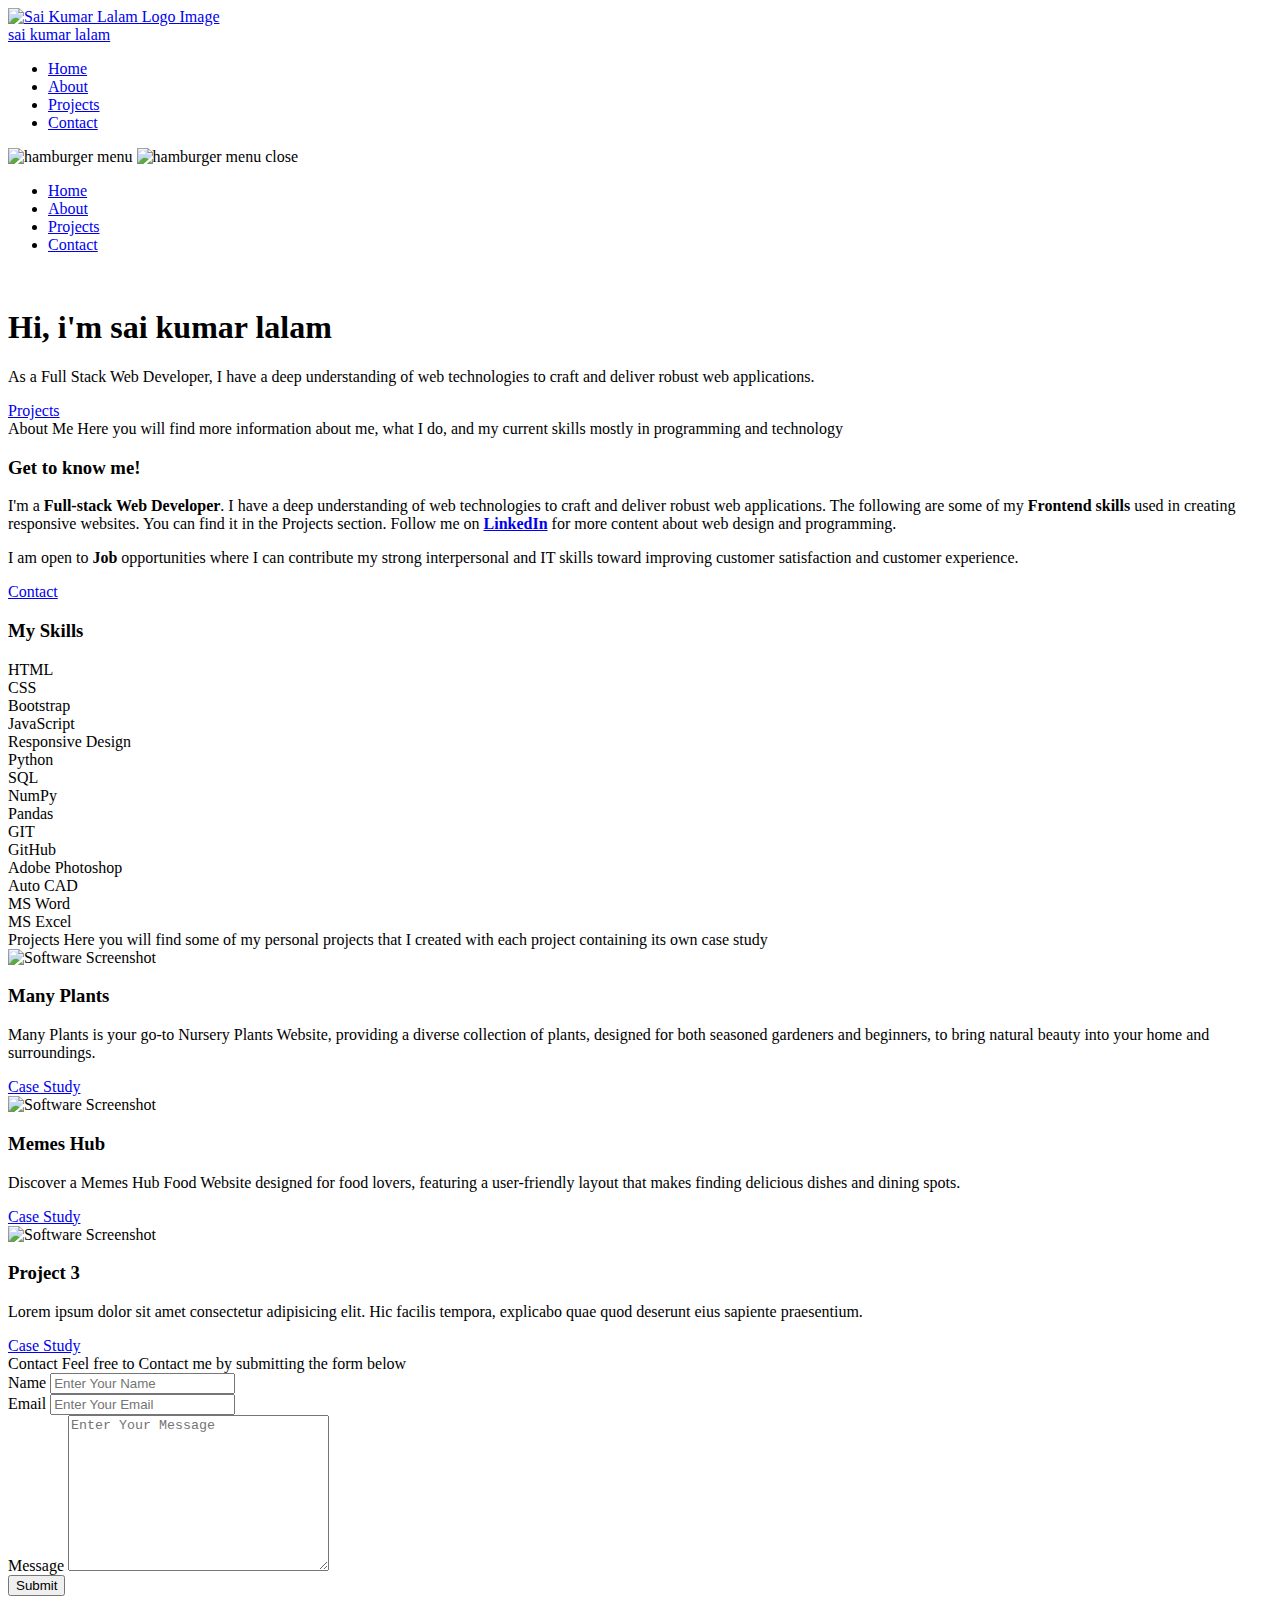
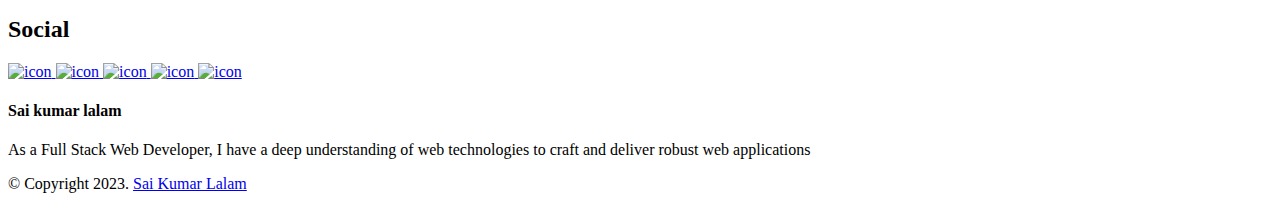
==== index.html @ bcacc2f0 "about content changed for all websites and mine" ====
<!DOCTYPE html>
<html lang="en">
  <head>
    <meta charset="UTF-8" />
    <meta name="viewport" content="width=device-width, initial-scale=1.0" />
    <meta http-equiv="X-UA-Compatible" content="ie=edge" />
    <meta name="author" content="Sai Kumar Lalam">
    <title>Sai Kumar Lalam</title>
    <link rel="stylesheet" href="css/style.css" />
    <link rel="icon" href="assets/png/web-logo.png">

    <link rel="preconnect" href="https://fonts.googleapis.com" />
    <link rel="preconnect" href="https://fonts.gstatic.com" crossorigin />
    <link
      href="https://fonts.googleapis.com/css2?family=Source+Sans+Pro:wght@400;600;700;900&display=swap"
      rel="stylesheet"
    />
  </head>
  <body>
    <header class="header">
      <div class="header__content">
        <a class="header__logo-container" href="./index.html">
          <div class="header__logo-img-cont">
            <img
              src="./assets/png/sai-kumar.png"
              alt="Sai Kumar Lalam Logo Image"
              class="header__logo-img"
            />
          </div>
          <span class="header__logo-sub">sai kumar lalam</span>
        </a>
        <div>
          <ul class="header__links">
            <li>
              <a href="./index.html" class="header__link"> Home </a>
            </li>
            <li>
              <a href="./index.html#about" class="header__link">About </a>
            </li>
            <li>
              <a href="./index.html#projects" class="header__link">
                Projects
              </a>
            </li>
            <li>
              <a href="./index.html#contact" class="header__link"> Contact </a>
            </li>
          </ul>
          <div class="header__main-ham-menu-cont">
            <img
              src="./assets/svg/ham-menu.svg"
              alt="hamburger menu"
              class="header__main-ham-menu"
            />
            <img
              src="./assets/svg/ham-menu-close.svg"
              alt="hamburger menu close"
              class="header__main-ham-menu-close d-none"
            />
          </div>
        </div>
      </div>
      <div class="header__sm-menu">
        <div class="header__sm-menu-content">
          <ul class="header__sm-menu-links">
            <li class="header__sm-menu-link">
              <a href="./index.html"> Home </a>
            </li>

            <li class="header__sm-menu-link">
              <a href="./index.html#about"> About </a>
            </li>

            <li class="header__sm-menu-link">
              <a href="./index.html#projects"> Projects </a>
            </li>

            <li class="header__sm-menu-link">
              <a href="./index.html#contact"> Contact </a>
            </li>
          </ul>
        </div>
      </div>
    </header>

    <section class="home-hero">
      <div class="home-hero__sai-kumar">
        <img src="assets/png/sai__kumar.png" alt="" class="hero-img">
      </div>
      <div class="home-hero__content">
        <h1 class="heading-primary">Hi, i'm sai kumar lalam</h1>
        <div class="home-hero__info">
          <p class="text-primary">
            As a Full Stack Web Developer, I have a deep understanding of web technologies to craft 
            and deliver robust web applications. 
          </p>
        </div>
        <div class="home-hero__cta">
          <a href="./index.html#projects" class="btn btn--bg">Projects</a>
        </div>
      </div>
    </section>

    <section id="about" class="about sec-pad">
      <div class="main-container">
        <div class="heading-sec__mb">
          <span class="heading-sec__main">About Me</span>
          <span class="heading-sec__sub">
            Here you will find more information about me, what I do, and my current skills 
            mostly in programming and technology
          </span>
        </div>
        <div class="about__content">
          <div>
            <h3 class="about__content-title">Get to know me!</h3>
            <div>
              <p class="about__content-details-para">
                I'm a <strong>Full-stack Web Developer</strong>. I have a deep understanding of web technologies 
                to craft and deliver robust web applications. The following are some of my <strong>Frontend 
                skills</strong> used in creating responsive websites. You can find it in the Projects section. 
                Follow me on 
                <strong><a class="about__linkedin" href="https://www.linkedin.com/in/lalam-sai-kumar/" target="_blank">LinkedIn</a></strong>
                for more content about web design and programming.
              </p>
              <p class="about__content-details-para">
                I am open to <strong>Job</strong> opportunities where I can contribute my strong
                interpersonal and IT skills toward improving customer satisfaction and 
                customer experience.
              </p>
            </div>
            <a href="./index.html#contact" class="btn btn--med"
              >Contact</a
            >
          </div>
          <div>
            <h3 class="about__content-title">My Skills</h3>
            <div class="skills">
              <div class="skills__skill">HTML</div>
              <div class="skills__skill">CSS</div>
              <div class="skills__skill">Bootstrap</div>
              <div class="skills__skill">JavaScript</div>
              <div class="skills__skill">Responsive Design</div>
              <div class="skills__skill">Python</div>
              <div class="skills__skill">SQL</div>
              <div class="skills__skill">NumPy</div>
              <div class="skills__skill">Pandas</div>
              <div class="skills__skill">GIT</div>
              <div class="skills__skill">GitHub</div>
              <div class="skills__skill">Adobe Photoshop</div>
              <div class="skills__skill">Auto CAD</div>
              <div class="skills__skill">MS Word</div>
              <div class="skills__skill">MS Excel</div>
            </div>
          </div>
        </div>
      </div>
    </section>

    <section id="projects" class="projects sec-pad">
      <div class="main-container">
        <div class="heading-sec__mb">
          <span class="heading-sec__main">Projects</span>
          <span class="heading-sec__sub">
            Here you will find some of my personal projects that 
            I created with each project containing its own case study
          </span>
        </div>
        <div class="projects__content">
          <div id="project-1" class="projects__row">
            <div class="projects__row-img-cont">
              <img
                src="./assets/jpeg/project-1.jpg"
                alt="Software Screenshot"
                class="projects__row-img"
                loading="lazy"
              />
            </div>
            <div class="projects__row-content">
              <h3 class="projects__row-content-title">Many Plants</h3>
              <p class="projects__row-content-desc">
                Many Plants is your go-to Nursery Plants Website, providing 
                a diverse collection of plants, designed for both seasoned gardeners
                and beginners, to bring natural beauty into your home and surroundings.
              </p>
              <a
                href="./project-1.html"
                class="btn btn--med"
                >Case Study</a
              >
            </div>
          </div>
          <div id="project-2" class="projects__row">
            <div class="projects__row-img-cont">
              <img
                src="./assets/jpeg/project-2.jpg"
                alt="Software Screenshot"
                class="projects__row-img"
                loading="lazy"
              />
            </div>
            <div class="projects__row-content">
              <h3 class="projects__row-content-title">Memes Hub</h3>
              <p class="projects__row-content-desc">
                Discover a Memes Hub Food Website designed for food lovers, featuring 
                a user-friendly layout that makes finding delicious dishes and 
                dining spots.
              </p>
              <a
                href="./project-2.html"
                class="btn btn--med"
                >Case Study</a
              >
            </div>
          </div>
          <div id="project-3" class="projects__row">
            <div class="projects__row-img-cont">
              <img
                src="./assets/jpeg/project-mockup-example.jpeg"
                alt="Software Screenshot"
                class="projects__row-img"
                loading="lazy"
              />
            </div>
            <div class="projects__row-content">
              <h3 class="projects__row-content-title">Project 3</h3>
              <p class="projects__row-content-desc">
                Lorem ipsum dolor sit amet consectetur adipisicing elit. Hic
                facilis tempora, explicabo quae quod deserunt eius sapiente
                praesentium.
              </p>
              <a
                href="./project-3.html"
                class="btn btn--med"
                >Case Study</a
              >
            </div>
          </div>
        </div>
      </div>
    </section>

    <section id="contact" class="contact sec-pad">
      <div class="main-container">
        <div class="heading-sec__mb">
          <span class="heading-sec__main">Contact</span>
          <span class="heading-sec__sub">
            Feel free to Contact me by submitting the 
            form below
          </span>
        </div>
        <div class="contact__form-container">
          <form action="#">
            <div class="contact__form-field">
              <label class="contact__form-label" for="name">Name</label>
              <input
                required
                placeholder="Enter Your Name"
                type="text"
                class="contact__form-input"
                name="name"
                id="name"
              />
            </div>
            <div class="contact__form-field">
              <label class="contact__form-label" for="email">Email</label>
              <input
                required
                placeholder="Enter Your Email"
                type="text"
                class="contact__form-input"
                name="email"
                id="email"
              />
            </div>
            <div class="contact__form-field">
              <label class="contact__form-label" for="message">Message</label>
              <textarea
                required
                cols="30"
                rows="10"
                class="contact__form-input"
                placeholder="Enter Your Message"
                name="message"
                id="message"
              ></textarea>
            </div>
            <button type="submit" class="btn contact__btn">
              Submit
            </button>
          </form>
        </div>
      </div>
    </section>

    <footer class="main-footer">
      <div class="main-container">
        <div class="main-footer__upper">
          <div class="main-footer__row-1">
            <h2 class="heading-sm main-footer__heading-sm">
              <span>Social</span>
            </h2>
            <div class="main-footer__social-cont">
              <a target="_blank" rel="noreferrer" href="https://www.linkedin.com/in/lalam-sai-kumar/">
                <img
                  class="main-footer__icon"
                  src="./assets/png/linkedin-ico.png"
                  alt="icon"
                />
              </a>
              <a target="_blank" rel="noreferrer" href="https://github.com/SaiKumarLalam897878">
                <img
                  class="main-footer__icon"
                  src="./assets/png/github-ico.png"
                  alt="icon"
                />
              </a>
              <a target="_blank" rel="noreferrer" href="https://twitter.com/saiprabhaslalam">
                <img
                  class="main-footer__icon"
                  src="./assets/png/twitter-ico.png"
                  alt="icon"
                />
              </a>
              <a target="_blank" rel="noreferrer" href="https://www.youtube.com/channel/UCGO_AyPo1hCbbY6c-ZgNtqQ">
                <img
                  class="main-footer__icon"
                  src="./assets/png/yt-ico.png"
                  alt="icon"
                />
              </a>
              <a target="_blank" rel="noreferrer" href="https://www.instagram.com/sai_kumar_lalam/">
                <img
                  class="main-footer__icon main-footer__icon--mr-none"
                  src="./assets/png/insta-ico.png"
                  alt="icon"
                />
              </a>
            </div>
          </div>
          <div class="main-footer__row-2">
            <h4 class="heading-sm">Sai kumar lalam</h4>
            <p class="main-footer__short-desc">
              As a Full Stack Web Developer, I have a deep understanding of 
              web technologies to craft and deliver robust web applications
            </p>
          </div>
        </div>

        <div class="main-footer__lower">
          &copy; Copyright 2023.
          <a rel="noreferrer" target="_blank" href="#"
            >Sai Kumar Lalam</a
          >
        </div>
      </div>
    </footer>

    <script src="./index.js"></script>
  </body>
</html>
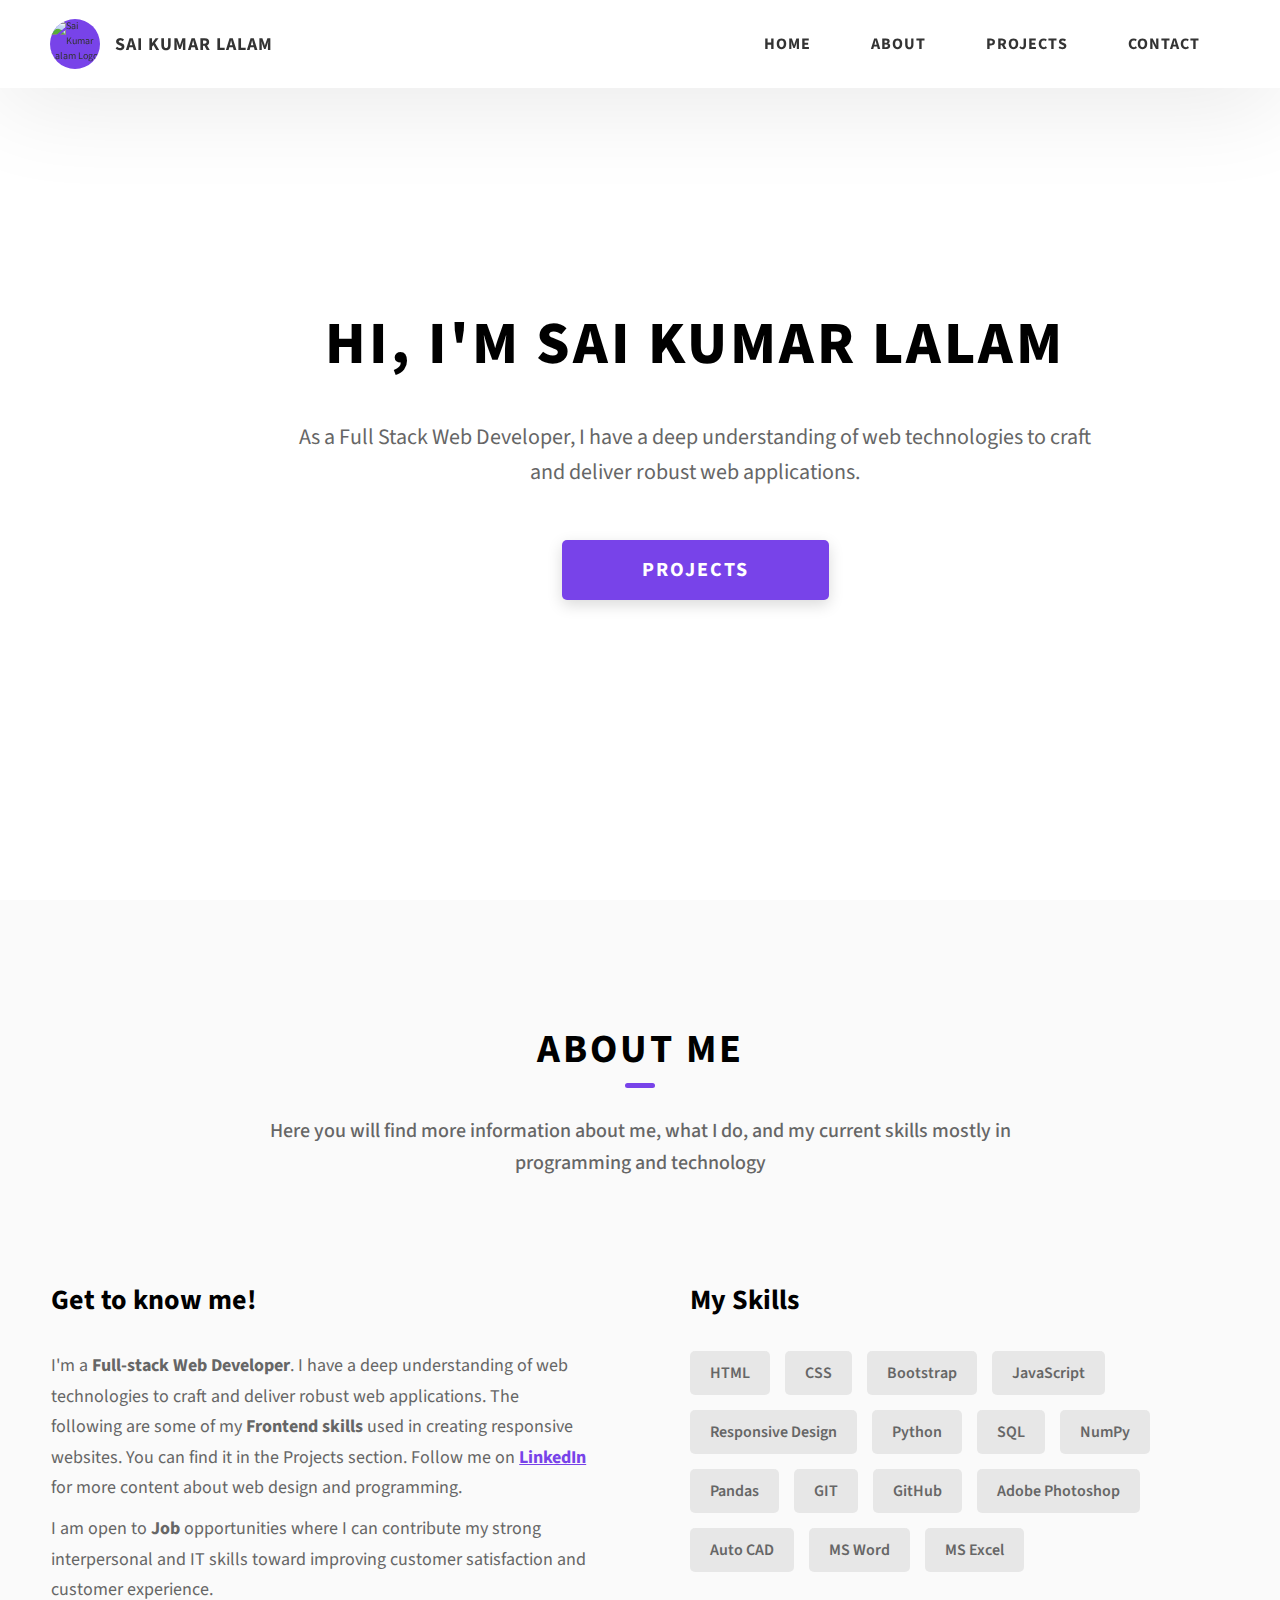
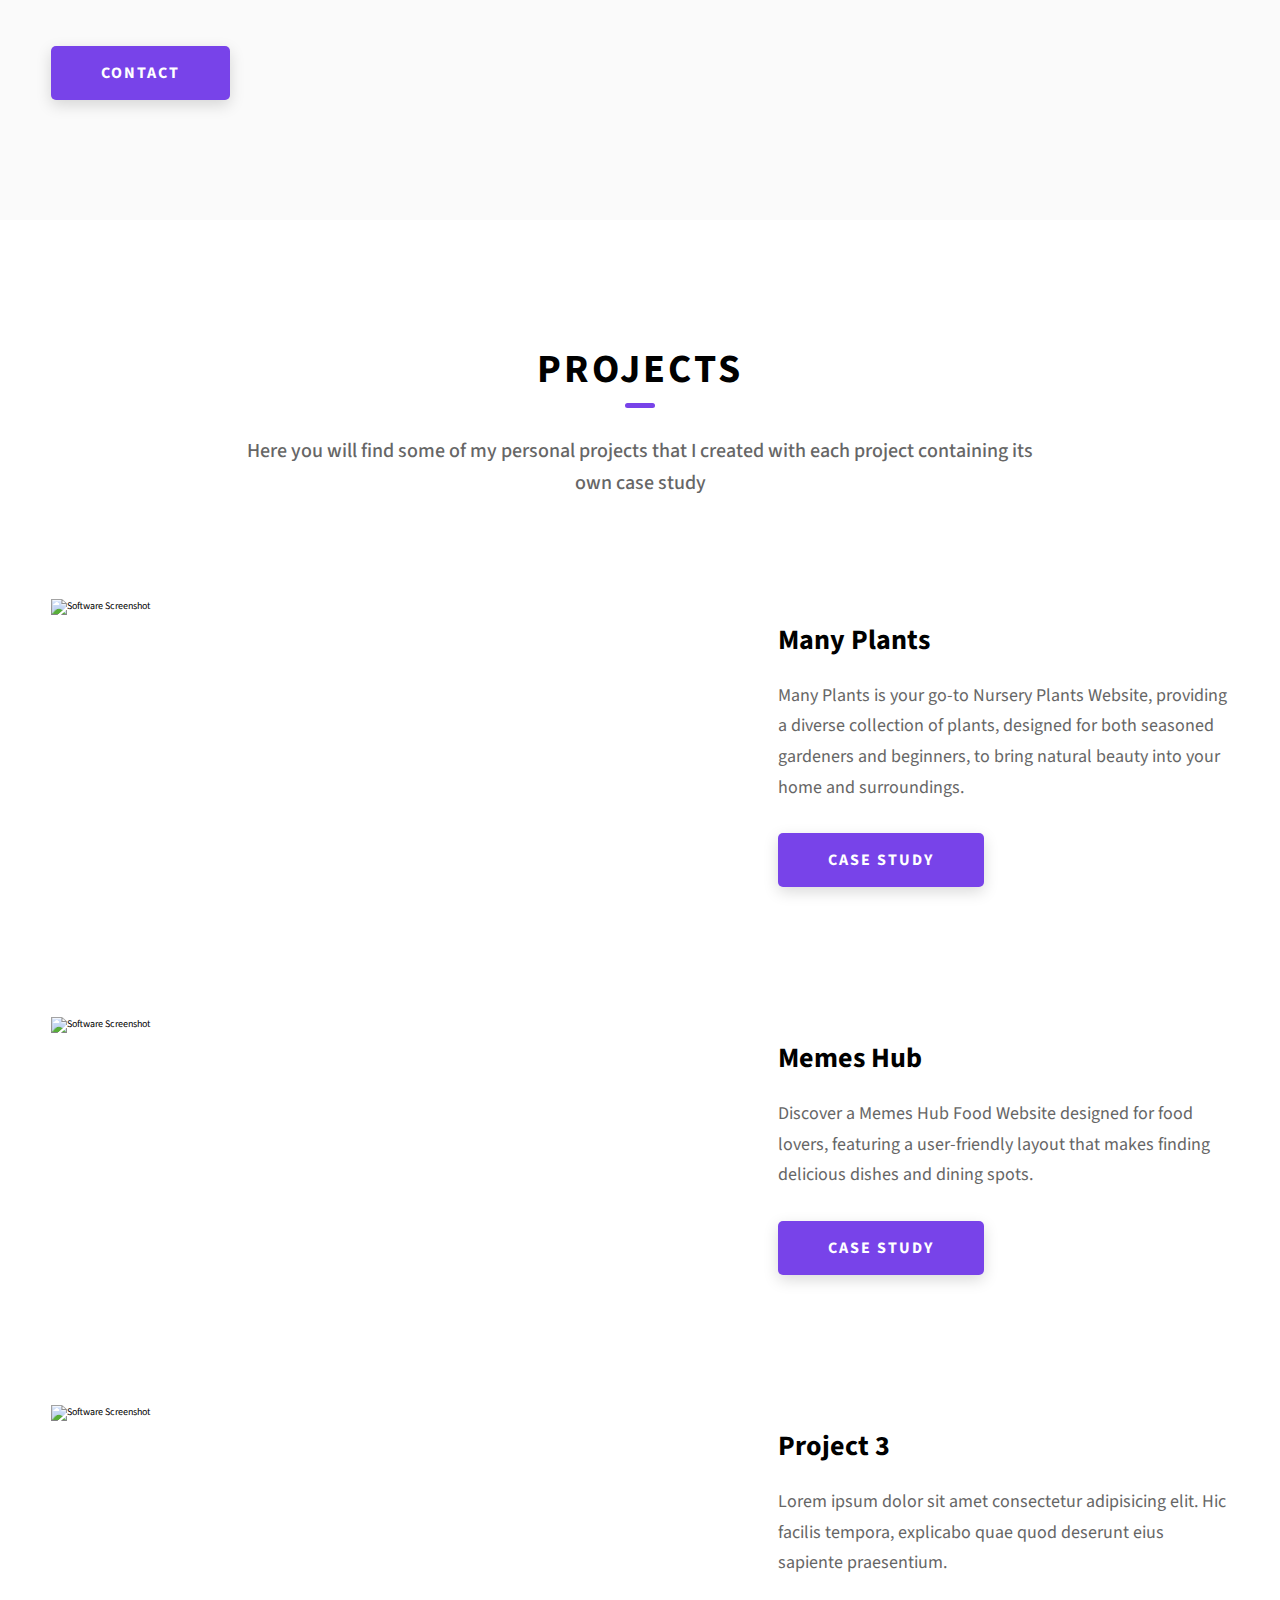
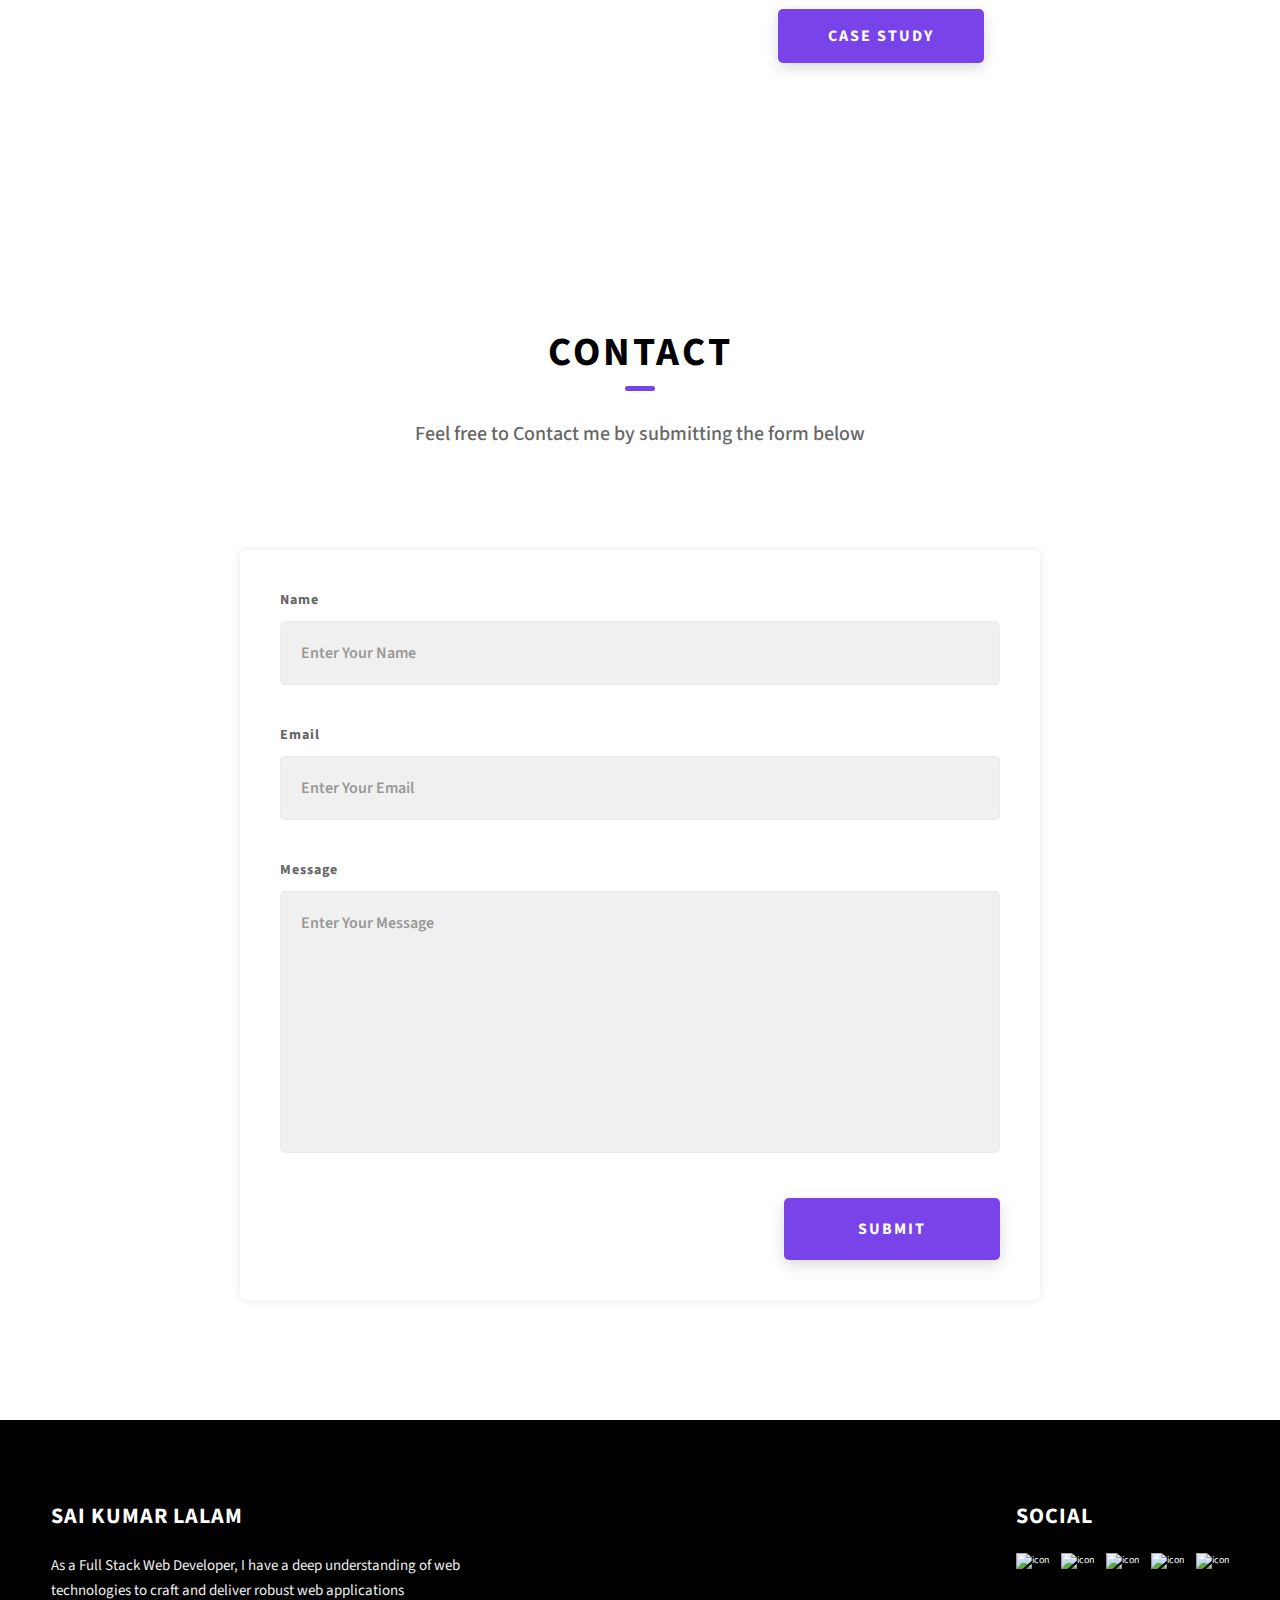
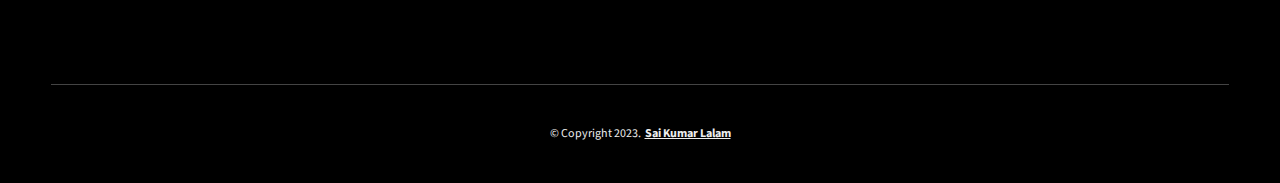
==== commit cabe8b71: "theme-color added" ====
--- a/index.html
+++ b/index.html
@@ -5,6 +5,7 @@
     <meta name="viewport" content="width=device-width, initial-scale=1.0" />
     <meta http-equiv="X-UA-Compatible" content="ie=edge" />
     <meta name="author" content="Sai Kumar Lalam">
+    <meta name="theme-color" content="#7843e9">
     <title>Sai Kumar Lalam</title>
     <link rel="stylesheet" href="css/style.css" />
     <link rel="icon" href="assets/png/web-logo.png">
--- a/css/style.css
+++ b/css/style.css
@@ -0,0 +1,607 @@
+
+/* 
+@font-face {
+  font-family: Source Sans Pro;
+  src: url(source.ttf);
+}  */
+
+*,
+::after,
+::before{
+  margin: 0;
+  padding: 0;
+  box-sizing: inherit;
+  font-family: inherit; }
+
+html {
+  font-size: 62.5%;
+  scroll-behavior: smooth; }
+  @media only screen and (max-width: 75em) {
+    html {
+      font-size: 57.5%; } }
+  @media only screen and (min-width: 112.5em) {
+    html {
+      font-size: 65%; } }
+
+
+body {
+  box-sizing: border-box;
+  position: relative;
+  line-height: 1.5;
+  overflow-x: hidden;
+  overflow-y: scroll;
+  font-family: Source Sans Pro, sans-serif;
+  user-select: none;
+}
+
+a {
+  text-decoration: none;
+  color: inherit; }
+
+li {
+  list-style: none; }
+
+input:focus,
+button:focus,
+a:focus,
+textarea:focus {
+  outline: none; }
+
+button {
+  border: none;
+  cursor: pointer; }
+
+textarea {
+  resize: none; }
+
+.header {
+  position: fixed;
+  width: 100%;
+  z-index: 1;
+  background: #fff;
+  box-shadow: 0 10px 100px rgba(0, 0, 0, 0.1); }
+  .header__content {
+    display: flex;
+    align-items: center;
+    justify-content: space-between;
+    padding: 1rem 5rem; }
+    @media only screen and (max-width: 56.25em) {
+      .header__content {
+        padding: 0 2rem; } }
+  .header__logo-container {
+    display: flex;
+    align-items: center;
+    cursor: pointer;
+    color: #333;
+    transition: color .3s; }
+    .header__logo-container:hover {
+      color: #7843e9; }
+  .header__logo-img-cont {
+    width: 5rem;
+    height: 5rem;
+    border-radius: 50px;
+    overflow: hidden;
+    margin-right: 1.5rem;
+    background: #7843e9; }
+    @media only screen and (max-width: 56.25em) {
+      .header__logo-img-cont {
+        width: 4.5rem;
+        height: 4.5rem;
+        margin-right: 1.2rem; } }
+  .header__logo-img {
+    width: 100%;
+    height: 100%;
+    object-fit: cover;
+    object-position: center;
+    display: block; }
+  .header__logo-sub {
+    font-size: 1.8rem;
+    text-transform: uppercase;
+    font-weight: 700;
+    letter-spacing: 1px; }
+  .header__links {
+    display: flex; }
+    @media only screen and (max-width: 38.5em) {
+      .header__links {
+        display: none; } }
+  .header__link {
+    padding: 2.2rem 3rem;
+    display: inline-block;
+    font-size: 1.6rem;
+    color: #333;
+    text-transform: uppercase;
+    letter-spacing: 1px;
+    font-weight: 700;
+    transition: color .3s; }
+    .header__link:hover {
+      color: #7843e9; }
+    @media only screen and (max-width: 56.25em) {
+      .header__link {
+        padding: 3rem 1.8rem;
+        font-size: 1.5rem; } }
+  .header__main-ham-menu-cont {
+    display: none;
+    width: 3rem;
+    cursor: pointer;
+    padding: 2.4rem 0; }
+    @media only screen and (max-width: 38.5em) {
+      .header__main-ham-menu-cont {
+        display: block; } }
+  .header__main-ham-menu {
+    width: 100%; }
+  .header__main-ham-menu-close {
+    width: 100%; }
+  .header__sm-menu {
+    background: #fff;
+    position: absolute;
+    width: 100%;
+    top: 100%;
+    visibility: hidden;
+    opacity: 0;
+    transition: all .3s;
+    box-shadow: 0px 5px 5px 0px rgba(0, 0, 0, 0.1);
+    -webkit-box-shadow: 0px 5px 5px 0px rgba(0, 0, 0, 0.1);
+    -moz-box-shadow: 0px 5px 5px 0px rgba(0, 0, 0, 0.1);}
+    @media only screen and (max-width: 38.5em) {
+      .header__sm-menu--active {
+        visibility: visible;
+        opacity: 1; } }
+  .header__sm-menu-link a {
+    display: block;
+    text-decoration: none;
+    padding: 2.5rem 3rem;
+    font-size: 1.6rem;
+    color: #333;
+    text-align: right;
+    border-top: 1px solid #eee;
+    font-weight: 700;
+    text-transform: uppercase;
+    letter-spacing: 2px;
+    transition: color .3s; }
+    .header__sm-menu-link a:hover {
+      color: #7843e9; }
+
+.heading-primary {
+  font-size: 6rem;
+  font-weight: 800;
+  text-transform: uppercase;
+  letter-spacing: 3px;
+  text-align: center; }
+  @media only screen and (max-width: 38.5em) {
+    .heading-primary {
+      font-size: 4.5rem; } }
+
+.heading-sec__mb {
+  margin-bottom: 10rem; }
+  @media only screen and (max-width: 56.25em) {
+    .heading-sec__mb {
+      margin-bottom: 8rem; } }
+
+.heading-sec__main {
+  display: block;
+  font-size: 4rem;
+  font-weight: 700;
+  text-transform: uppercase;
+  letter-spacing: 3px;
+  text-align: center;
+  margin-bottom: 3.5rem;
+  position: relative; }
+  .heading-sec__main::after {
+    content: '';
+    position: absolute;
+    bottom: -.8rem;
+    height: 5px;
+    width: 3rem;
+    background: #7843e9;
+    left: 50%;
+    transform: translateX(-50%);
+    border-radius: 5px; }
+
+.heading-sec__sub {
+  display: block;
+  text-align: center;
+  color: #666;
+  font-size: 2rem;
+  font-weight: 500;
+  max-width: 80rem;
+  margin: auto;
+  line-height: 1.6; }
+  @media only screen and (max-width: 38.5em) {
+    .heading-sec__sub {
+      font-size: 1.8rem; } }
+
+.heading-sm {
+  font-size: 2.2rem;
+  text-transform: uppercase;
+  letter-spacing: 1px; }
+
+.main-container {
+  max-width: 120rem;
+  margin: auto;
+  width: 92%; }
+
+.btn {
+  background: #7843e9;
+  color: #fff;
+  text-transform: uppercase;
+  letter-spacing: 2px;
+  display: inline-block;
+  font-weight: 700;
+  border-radius: 5px;
+  box-shadow: 0 5px 15px 0 rgba(0, 0, 0, 0.15);
+  transition: transform .3s; }
+  .btn:hover {
+    transform: translateY(-3px); }
+  .btn--bg {
+    padding: 1.5rem 8rem;
+    font-size: 2rem; }
+  .btn--med {
+    padding: 1.5rem 5rem;
+    font-size: 1.6rem; }
+    .btn--white{
+      background: #fff;
+      color: #0f0f0f;
+      border:.2rem solid #7843e9;
+      padding: 1.35rem 5rem;
+    }
+
+.sec-pad {
+  padding: 12rem 0; }
+  @media only screen and (max-width: 56.25em) {
+    .sec-pad {
+      padding: 8rem 0; } }
+
+.text-primary {
+  color: #666;
+  font-size: 2.2rem;
+  text-align: center;
+  width: 100%;
+  line-height: 1.6; }
+  @media only screen and (max-width: 38.5em) {
+    .text-primary {
+      font-size: 2rem; } }
+
+.d-none {
+  display: none; }
+
+.home-hero {
+  color: #000;
+  background: url(https://res.cloudinary.com/dsr3a6xhk/image/upload/v1690109895/common-bg_ohu1g2.png);
+  background-position: center;
+  background-size: cover;
+  height: 100vh;
+  min-height: 80rem;
+  max-height: 120rem;
+  display: flex;
+  align-items: center;
+  justify-content: space-evenly;
+  position: relative; }
+  @media only screen and (max-width: 38.5em) {
+    .home-hero {
+      height: unset;
+      min-height: unset; } }
+  .home-hero__sai-kumar{
+    margin: 0 2rem 0 9rem;}
+    .home-hero__sai-kumar .hero-img{
+        max-width: 30rem;
+        max-height: 60rem;
+        object-fit: cover;
+        filter: drop-shadow(-.9rem .6rem 0 #000);
+        transition: transform 0.3s, filter 0.3s;}
+      .home-hero__sai-kumar .hero-img:hover{
+        transform: translate(.9rem,-.6rem);
+        filter: drop-shadow(-.9rem .6rem 0 #000);}
+      @media only screen and (max-width: 55em) {
+        .home-hero__sai-kumar{
+          margin: 0 2rem 0 4rem;
+        }
+      }
+      @media only screen and (max-width: 46em){
+        .home-hero .home-hero__sai-kumar{
+          display: none;
+        } }
+  .home-hero__content {
+    width: 92%;}
+    @media only screen and (max-width: 38.5em) {
+      .home-hero__content {
+        padding: 19rem 0 13rem 0; } }
+  .home-hero__info {
+    margin: 3rem auto 0 auto;
+    max-width: 80rem; }
+  .home-hero__cta {
+    margin-top: 5rem;
+    text-align: center; }
+
+.about {
+  background: #fafafa; }
+  .about__content {
+    display: grid;
+    grid-template-columns: 1fr 1fr;
+    grid-gap: 10rem; }
+    @media only screen and (max-width: 56.25em) {
+      .about__content {
+        grid-template-columns: 1fr;
+        grid-gap: 8rem; } }
+    .about__content-title {
+      font-weight: 700;
+      font-size: 2.8rem;
+      margin-bottom: 3rem; }
+      @media only screen and (max-width: 38.5em) {
+        .about__content-title {
+          font-size: 2.4rem; } }
+    .about__content-details-para {
+      font-size: 1.8rem;
+      color: #666;
+      max-width: 60rem;
+      line-height: 1.7;
+      margin-bottom: 1rem; }
+      .about__content-details-para:last-child {
+        margin-bottom: 4rem; }
+        .about__linkedin{
+          text-decoration: underline;
+          color: #7843e9;
+        }
+  
+.skills {
+  display: flex;
+  flex-wrap: wrap; }
+  .skills__skill {
+    padding: 1rem 2rem;
+    margin-bottom: 1.5rem;
+    margin-right: 1.5rem;
+    font-size: 1.6rem;
+    background: rgba(153, 153, 153, 0.2);
+    border-radius: 5px;
+    font-weight: 600;
+    color: #666; 
+  }
+
+.projects__row {
+  display: grid;
+  grid-template-columns: 1.5fr 1fr;
+  grid-gap: 5rem;
+  margin-bottom: 11rem; }
+  @media only screen and (max-width: 56.25em) {
+    .projects__row {
+      grid-template-columns: 1fr;
+      grid-gap: 2rem;
+      text-align:center;
+      margin-bottom: 8rem; } }
+  .projects__row:last-child {
+    margin-bottom: 0; }
+  .projects__row-img-cont {
+    overflow: hidden; }
+  .projects__row-img {
+    width: 100%;
+    display: block;
+    object-fit: cover; }
+  .projects__row-content {
+    padding: 2rem 0;
+    display: flex;
+    justify-content: center;
+    flex-direction: column;
+    align-items: flex-start; }
+    @media only screen and (max-width: 56.25em) {
+      .projects__row-content {
+        align-items: center; } }
+    .projects__row-content-title {
+      font-weight: 700;
+      font-size: 2.8rem;
+      margin-bottom: 2rem; }
+      @media only screen and (max-width: 38.5em) {
+        .projects__row-content-title {
+          font-size: 2.4rem; } }
+    .projects__row-content-desc {
+      font-size: 1.8rem;
+      color: #666;
+      max-width: 60rem;
+      line-height: 1.7;
+      margin-bottom: 3rem; }
+      @media only screen and (max-width: 38.5em) {
+        .projects__row-content-desc {
+          font-size: 1.7rem; } }
+
+.contact {
+  background: url(https://res.cloudinary.com/dsr3a6xhk/image/upload/v1690109895/common-bg_ohu1g2.png);
+  background-size: cover;
+  background-position: center; }
+  .contact__form-container {
+    box-shadow: 0 0 10px rgba(0, 0, 0, 0.1);
+    background: #fff;
+    padding: 4rem;
+    width: min(80rem, 95%);
+    text-align: right;
+    border-radius: 5px;
+    margin: 5rem auto 0 auto; }
+    @media only screen and (max-width: 38.5em) {
+      .contact__form-container {
+        padding: 3rem; } }
+  .contact__form-field {
+    margin-bottom: 4rem; }
+    @media only screen and (max-width: 38.5em) {
+      .contact__form-field {
+        margin-bottom: 3rem; } }
+  .contact__form-label {
+    color: #666;
+    font-size: 1.4rem;
+    letter-spacing: 1px;
+    font-weight: 700;
+    margin-bottom: 1rem;
+    display: block;
+    text-align: left; }
+  .contact__form-input {
+    color: #333;
+    padding: 2rem;
+    width: 100%;
+    border: 1px solid #ebebeb;
+    font-size: 1.6rem;
+    letter-spacing: 0px;
+    background: #f0f0f0;
+    border-radius: 5px;
+    font-weight: 600;
+    /* Code for Modern Browsers */
+    /* Code for WebKit, Blink, Edge */
+    /* Code for Internet Explorer 10-11 */
+    /* Code for Microsoft Edge */
+    /* Code for Mozilla Firefox 4 to 18 */
+    /* Code for Mozilla Firefox 19+ */ }
+    .contact__form-input::placeholder {
+      color: #999;
+      font-weight: 600;
+      font-size: 1.6rem; }
+    .contact__form-input::-webkit-input-placeholder {
+      color: #999;
+      font-weight: 600;
+      font-size: 1.6rem; }
+    .contact__form-input:-ms-input-placeholder {
+      color: #999;
+      font-weight: 600;
+      font-size: 1.6rem; }
+    .contact__form-input::-ms-input-placeholder {
+      color: #999;
+      font-weight: 600;
+      font-size: 1.6rem; }
+    .contact__form-input:-moz-placeholder {
+      opacity: 1;
+      color: #999;
+      font-weight: 600;
+      font-size: 1.6rem; }
+    .contact__form-input::-moz-placeholder {
+      opacity: 1;
+      color: #999;
+      font-weight: 600;
+      font-size: 1.6rem; }
+  .contact__btn {
+    width: 30%;
+    padding: 2rem 4rem;
+    font-size: 1.6rem; }
+    @media only screen and (max-width: 38.5em) {
+      .contact__btn {
+        width: 100%; } }
+
+.project-cs-hero {
+  color: #000;
+  background: url(https://res.cloudinary.com/dsr3a6xhk/image/upload/v1690109895/common-bg_ohu1g2.png);
+  background-size: cover;
+  background-position: center;
+  position: relative; }
+  @media only screen and (max-width: 37.5em) {
+    .project-cs-hero {
+      height: unset;
+      min-height: unset; } }
+  .project-cs-hero__content {
+    padding: 25rem 0 17rem 0;
+    max-width: 90rem;
+    width: 92%;
+    margin: auto; }
+    @media only screen and (max-width: 37.5em) {
+      .project-cs-hero__content {
+        padding: 19rem 0 13rem 0;
+        margin: auto;
+        position: static;
+        transform: translate(0, 0); } }
+  .project-cs-hero__info {
+    margin: 3rem auto 0 auto;
+    max-width: 80rem; }
+  .project-cs-hero__cta {
+    margin-top: 5rem;
+    text-align: center; }
+
+.project-details__content {
+  padding: 8rem 0;
+  max-width: 90rem;
+  margin: auto; }
+  .project-details__content-title {
+    font-weight: 700;
+    font-size: 2.8rem;
+    margin-bottom: 3rem; }
+    @media only screen and (max-width: 37.5em) {
+      .project-details__content-title {
+        font-size: 2.4rem; } }
+
+.project-details__showcase-img-cont {
+  width: 100%;
+  margin-bottom: 6rem; }
+
+.project-details__showcase-img {
+  width: 100%; }
+
+.project-details__content-main {
+  width: 100%;
+  max-width: 70rem;
+  margin: auto; }
+
+.project-details__desc {
+  margin: 0 0 7rem 0; }
+  .project-details__desc-para {
+    font-size: 1.8rem;
+    line-height: 1.7;
+    color: #666;
+    margin-bottom: 2rem; }
+
+.project-details__tools-used {
+  margin: 0 0 7rem 0; }
+
+.project-details__links {
+  margin: 0 0; }
+  .project-details__links-btn {
+    margin-right: 2rem; }
+    @media only screen and (max-width: 37.5em) {
+      .project-details__links-btn {
+        margin-right: 0;
+        width: 50%;
+        margin-bottom: 2rem;
+        text-align: center; } }
+    .project-details__links-btn:last-child {
+      margin: 0; }
+
+.main-footer {
+  background: #000;
+  color: #fff;}
+  .main-footer__upper {
+    display: flex;
+    justify-content: space-between;
+    padding: 8rem 0; }
+    @media only screen and (max-width: 56.25em) {
+      .main-footer__upper {
+        padding: 6rem 0; } }
+    @media only screen and (max-width: 38.5em) {
+      .main-footer__upper {
+        display: block; } }
+  .main-footer__row-1 {
+    order: 2; }
+    @media only screen and (max-width: 56.25em) {
+      .main-footer__row-1 {
+        margin-bottom: 5rem; } }
+  .main-footer__row-2 {
+    width: 40%;
+    order: 1;
+    max-width: 50rem; }
+    @media only screen and (max-width: 56.25em) {
+      .main-footer__row-2 {
+        width: 100%; } }
+  .main-footer__short-desc {
+    margin-top: 2rem;
+    color: #eee;
+    font-size: 1.5rem;
+    line-height: 1.7; }
+  .main-footer__social-cont {
+    margin-top: 2rem; }
+  .main-footer__icon {
+    margin-right: 1rem;
+    width: 2.5rem; }
+    .main-footer__icon--mr-none {
+      margin-right: 0; }
+  .main-footer__lower {
+    padding: 4rem 0;
+    border-top: 1px solid #444;
+    color: #eee;
+    font-size: 1.2rem;
+    text-align: center; }
+    .main-footer__lower a {
+      text-decoration: underline;
+      font-weight: bold;
+      margin-left: 2px; }
+    @media only screen and (max-width: 56.25em) {
+      .main-footer__lower {
+        padding: 3.5rem 0; } }
